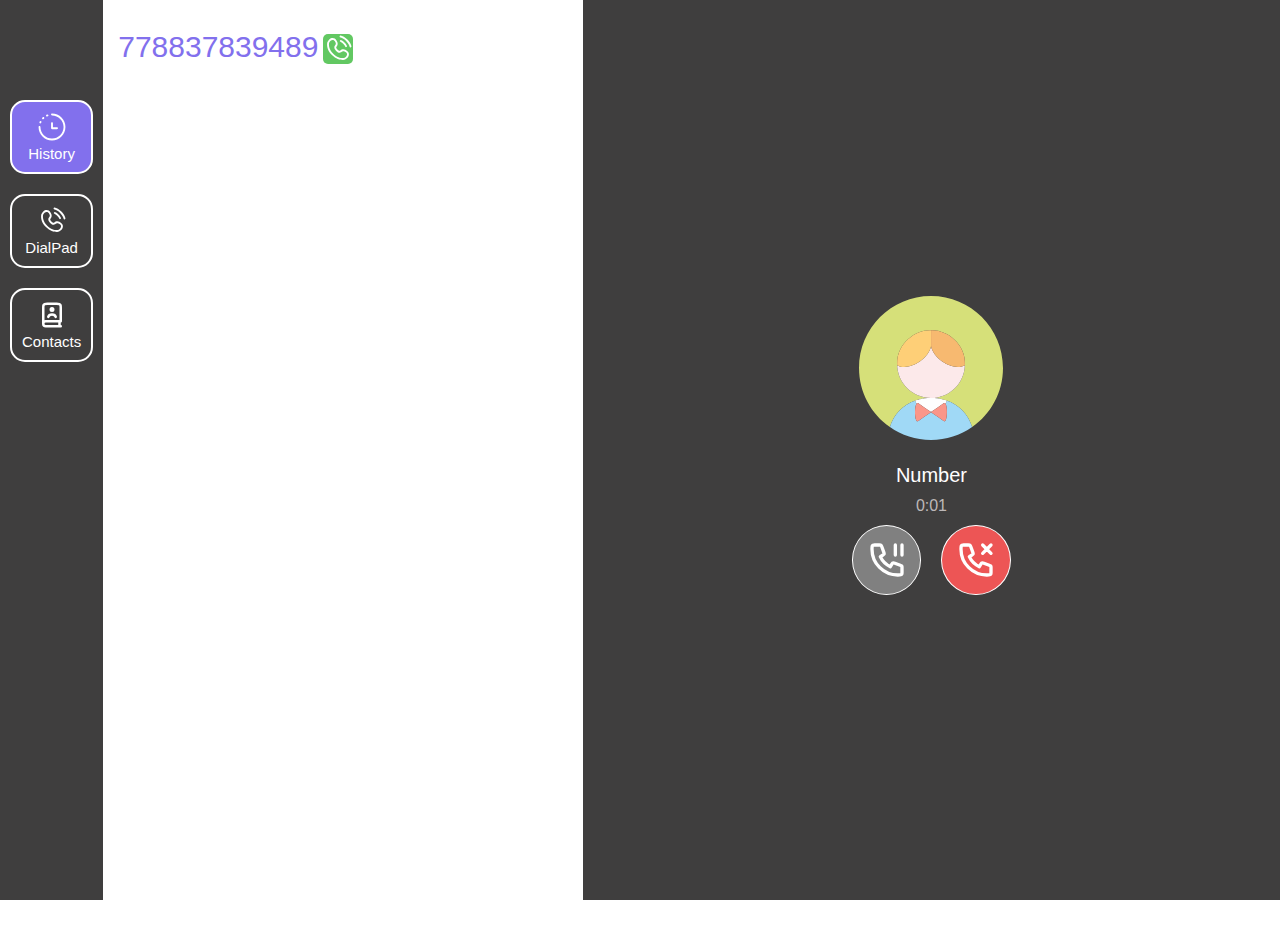
==== history.html @ 2259b81b "first commit" ====
<!DOCTYPE html>
<html lang="en">
    <head>
        <meta charset="UTF-8" />
        <meta name="viewport" content="width=device-width, initial-scale=1.0" />
        <link rel="stylesheet" href="./styles/styles-reset.css" />
        <link rel="stylesheet" href="./styles/style-history.css" />
        <title>Softphone</title>
    </head>
    <body>
        <div class="main-container">
            <header>
                <div class="side-menu">
                    <ul class="items-group">
                        <li class="item-list">
                            <a href="#" class="link-item-container-history">
                                <div>
                                    <img
                                        src="./icons/history.svg"
                                        alt="History"
                                        class="icon-link"
                                    />
                                </div>
                                History
                            </a>
                        </li>
                        <li class="item-list">
                            <a href="#" class="link-item-container">
                                <div>
                                    <img
                                        src="./icons/phone.svg"
                                        alt="DialPad"
                                        class="icon-link"
                                    />
                                </div>
                                DialPad
                            </a>
                        </li>
                        <li class="item-list">
                            <a href="#" class="link-item-container">
                                <div>
                                    <img
                                        src="./icons/contacts.svg"
                                        alt="Contacts"
                                        class="icon-link"
                                    />
                                </div>
                                Contacts
                            </a>
                        </li>
                    </ul>
                </div>
            </header>
            <main class="main-content">
                <section class="history-section">
                    <div class="list-history-group">
                        <ul class="list-history">
                            <li class="item-history">
                                778837839489<img
                                    class="phone-history-icon"
                                    src="./icons/phone.svg"
                                    alt="phone"
                                />
                            </li>
                        </ul>
                    </div>
                </section>
                <section class="section-of-call">
                    <div class="conteiner-for-abonent">
                        <div>
                            <img
                                src="./icons/avatar.svg"
                                alt="abonent"
                                class="abonent-avatar"
                            />
                        </div>
                        <div class="abonent-number">Number</div>
                        <div class="time-calling">0:01</div>
                        <div class="button-group-for-call">
                            <button class="button-pause">
                                <img
                                    src="./icons/phone-pause.svg"
                                    alt="phone-pause"
                                /></button
                            ><button class="button-none">
                                <img
                                    src="./icons/phone-none.svg"
                                    alt="phone-none"
                                />
                            </button>
                        </div>
                    </div>
                </section>
            </main>
        </div>
    </body>
</html>
---- styles/style-history.css ----
.main-container {
    width: 100%;
    margin: 0 auto;
    height: 100vh;
    display: flex;
}

/* Боковое меню */

.side-menu {
    height: 100vh;
    background-color: rgb(63, 62, 62);
    display: flex;
}

.items-group {
    list-style: none;
    margin-top: 100px;
    margin-right: 10px;
    margin-left: 10px;
    padding: 0;
}

.item-list {
    cursor: pointer;
    margin-bottom: 20px;
}

.item-list a {
    text-decoration: none;
    display: flex;
    align-items: center;
    justify-content: center;
    flex-direction: column;
    color: white;
    font-size: 15px;
}
.item-list a:hover {
    background-color: rgb(130, 112, 237);
}
.link-item-container {
    align-items: center;
    border: 2px solid white;
    border-radius: 15px;
    padding: 10px;
}

.link-item-container-history {
    align-items: center;
    border: 2px solid white;
    border-radius: 15px;
    padding: 10px;
    background-color: rgb(130, 112, 237);
}
.icon-link {
    height: 2em;
}

/* Основной контент */

.main-content {
    width: 100%;
    height: 100vh;
    display: flex;
    flex-wrap: nowrap;
}
/* Секция с историей звонков */
.history-section {
    width: 40%;
    height: 100vh;
    margin-top: 30px;
    margin-left: 15px;
}

.list-history {
    list-style: none;
}

.item-history {
    cursor: pointer;
    margin-bottom: 20px;
    color: rgb(130, 112, 237);
    font-size: 30px;
}

.phone-history-icon {
    height: 1em;
    border-radius: 5px;
    margin-left: 5px;
    background-color: rgb(98, 200, 98);
    vertical-align: middle;
}
/* Секция с интерфейсом звонка абоненту */
.section-of-call {
    display: flex;
    justify-content: center;
    align-items: center;
    width: 60%;
    height: 100vh;
    background-color: rgb(63, 62, 62);
}

.conteiner-for-abonent {
    display: flex;
    justify-content: center;
    align-items: center;
    flex-direction: column;
    width: 50%;
}

.abonent-avatar {
    height: 9em;
}

.abonent-number {
    text-align: center;
    color: white;
    font-size: 20px;
    margin-top: 20px;
}

.time-calling {
    color: rgb(189, 184, 184);
    margin-top: 10px;
}

.button-group-for-call {
    display: flex;
    width: 100%;
    justify-content: center;
    align-items: center;
}

.button-pause {
    width: 20%;
    height: 70px;
    margin: 10px;
    border: 1px solid white;
    border-radius: 50%;
    background-color: grey;
    display: flex;
    justify-content: center;
    align-items: center;
    cursor: pointer;
}
.button-pause:hover {
    border: 3px solid rgb(130, 112, 237);
}
.button-none {
    width: 20%;
    height: 70px;
    margin: 10px;
    border: 1px solid white;
    border-radius: 50%;
    background-color: rgb(237, 85, 85);
    display: flex;
    justify-content: center;
    align-items: center;
    cursor: pointer;
}
.button-none:hover {
    border: 3px solid rgb(130, 112, 237);
}

.button-pause img {
    height: 3em;
}
.button-none img {
    height: 3em;
}
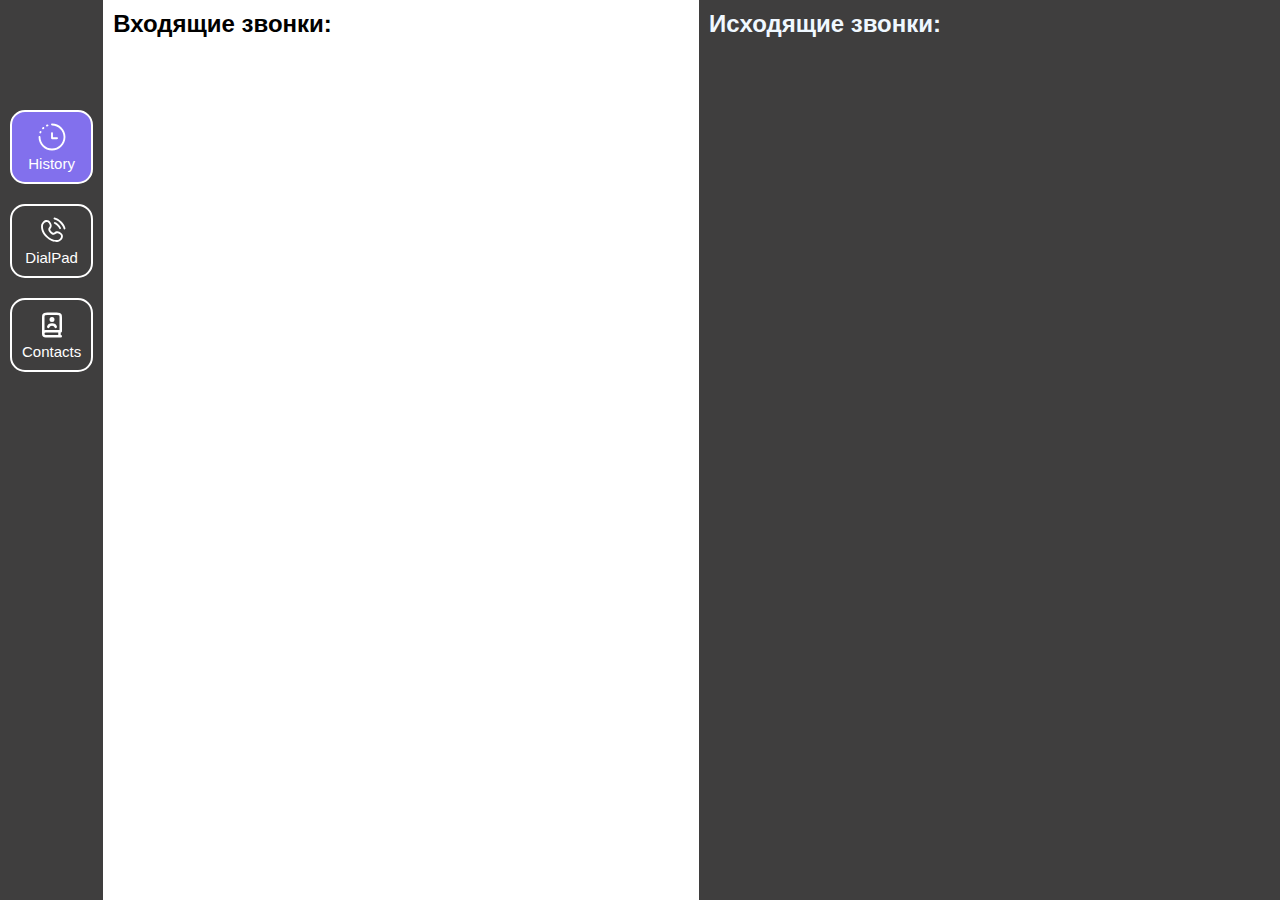
==== commit 1711c871: "task: done" ====
--- a/history.html
+++ b/history.html
@@ -5,13 +5,15 @@
         <meta name="viewport" content="width=device-width, initial-scale=1.0" />
         <link rel="stylesheet" href="./styles/styles-reset.css" />
         <link rel="stylesheet" href="./styles/style-history.css" />
-        <title>Softphone</title>
+        <script defer type="module" src="./scripts/history.js"></script>
+        <title>Softphone-history</title>
     </head>
     <body>
         <div class="main-container">
             <header>
                 <div class="side-menu">
                     <ul class="items-group">
+                        <div class="user-info" id="user-info"></div>
                         <li class="item-list">
                             <a href="#" class="link-item-container-history">
                                 <div>
@@ -25,7 +27,10 @@
                             </a>
                         </li>
                         <li class="item-list">
-                            <a href="#" class="link-item-container">
+                            <a
+                                href="main-content.html"
+                                class="link-item-container"
+                            >
                                 <div>
                                     <img
                                         src="./icons/phone.svg"
@@ -52,43 +57,16 @@
                 </div>
             </header>
             <main class="main-content">
-                <section class="history-section">
+                <section class="history-section-incoming-call">
                     <div class="list-history-group">
-                        <ul class="list-history">
-                            <li class="item-history">
-                                778837839489<img
-                                    class="phone-history-icon"
-                                    src="./icons/phone.svg"
-                                    alt="phone"
-                                />
-                            </li>
-                        </ul>
+                        <h2 class="title-incoming-call">Входящие звонки:</h2>
+                        <ul class="list-history"></ul>
                     </div>
                 </section>
-                <section class="section-of-call">
-                    <div class="conteiner-for-abonent">
-                        <div>
-                            <img
-                                src="./icons/avatar.svg"
-                                alt="abonent"
-                                class="abonent-avatar"
-                            />
-                        </div>
-                        <div class="abonent-number">Number</div>
-                        <div class="time-calling">0:01</div>
-                        <div class="button-group-for-call">
-                            <button class="button-pause">
-                                <img
-                                    src="./icons/phone-pause.svg"
-                                    alt="phone-pause"
-                                /></button
-                            ><button class="button-none">
-                                <img
-                                    src="./icons/phone-none.svg"
-                                    alt="phone-none"
-                                />
-                            </button>
-                        </div>
+                <section class="history-section-outgoing-call">
+                    <div class="list-history-group">
+                        <h2 class="title-outgoing-call">Исходящие звонки:</h2>
+                        <ul class="list-history-outgoing"></ul>
                     </div>
                 </section>
             </main>
--- a/styles/style-history.css
+++ b/styles/style-history.css
@@ -19,6 +19,12 @@
     margin-right: 10px;
     margin-left: 10px;
     padding: 0;
+}
+
+.user-info {
+    color: white;
+    font-size: 20px;
+    margin-bottom: 10px;
 }
 
 .item-list {
@@ -64,19 +70,26 @@
     display: flex;
     flex-wrap: nowrap;
 }
-/* Секция с историей звонков */
-.history-section {
-    width: 40%;
+/* Секция с историей входящих звонков */
+.history-section-incoming-call {
+    width: 50%;
     height: 100vh;
-    margin-top: 30px;
-    margin-left: 15px;
+    overflow-y: auto;
 }
 
 .list-history {
+    margin-top: 30px;
+    margin-left: 15px;
     list-style: none;
 }
 
+.title-incoming-call {
+    margin-top: 10px;
+    margin-left: 10px;
+}
 .item-history {
+    display: flex;
+    justify-content: space-between;
     cursor: pointer;
     margin-bottom: 20px;
     color: rgb(130, 112, 237);
@@ -87,84 +100,27 @@
     height: 1em;
     border-radius: 5px;
     margin-left: 5px;
+    margin-right: 10px;
     background-color: rgb(98, 200, 98);
     vertical-align: middle;
 }
-/* Секция с интерфейсом звонка абоненту */
-.section-of-call {
-    display: flex;
-    justify-content: center;
-    align-items: center;
-    width: 60%;
+/* Секция с входящими звонками */
+.history-section-outgoing-call {
+    width: 50%;
     height: 100vh;
+    margin-left: 15px;
     background-color: rgb(63, 62, 62);
+    overflow-y: auto;
 }
 
-.conteiner-for-abonent {
-    display: flex;
-    justify-content: center;
-    align-items: center;
-    flex-direction: column;
-    width: 50%;
+.list-history-outgoing {
+    margin-top: 30px;
+    margin-left: 15px;
+    list-style: none;
 }
 
-.abonent-avatar {
-    height: 9em;
+.title-outgoing-call {
+    margin-top: 10px;
+    margin-left: 10px;
+    color: aliceblue;
 }
-
-.abonent-number {
-    text-align: center;
-    color: white;
-    font-size: 20px;
-    margin-top: 20px;
-}
-
-.time-calling {
-    color: rgb(189, 184, 184);
-    margin-top: 10px;
-}
-
-.button-group-for-call {
-    display: flex;
-    width: 100%;
-    justify-content: center;
-    align-items: center;
-}
-
-.button-pause {
-    width: 20%;
-    height: 70px;
-    margin: 10px;
-    border: 1px solid white;
-    border-radius: 50%;
-    background-color: grey;
-    display: flex;
-    justify-content: center;
-    align-items: center;
-    cursor: pointer;
-}
-.button-pause:hover {
-    border: 3px solid rgb(130, 112, 237);
-}
-.button-none {
-    width: 20%;
-    height: 70px;
-    margin: 10px;
-    border: 1px solid white;
-    border-radius: 50%;
-    background-color: rgb(237, 85, 85);
-    display: flex;
-    justify-content: center;
-    align-items: center;
-    cursor: pointer;
-}
-.button-none:hover {
-    border: 3px solid rgb(130, 112, 237);
-}
-
-.button-pause img {
-    height: 3em;
-}
-.button-none img {
-    height: 3em;
-}
